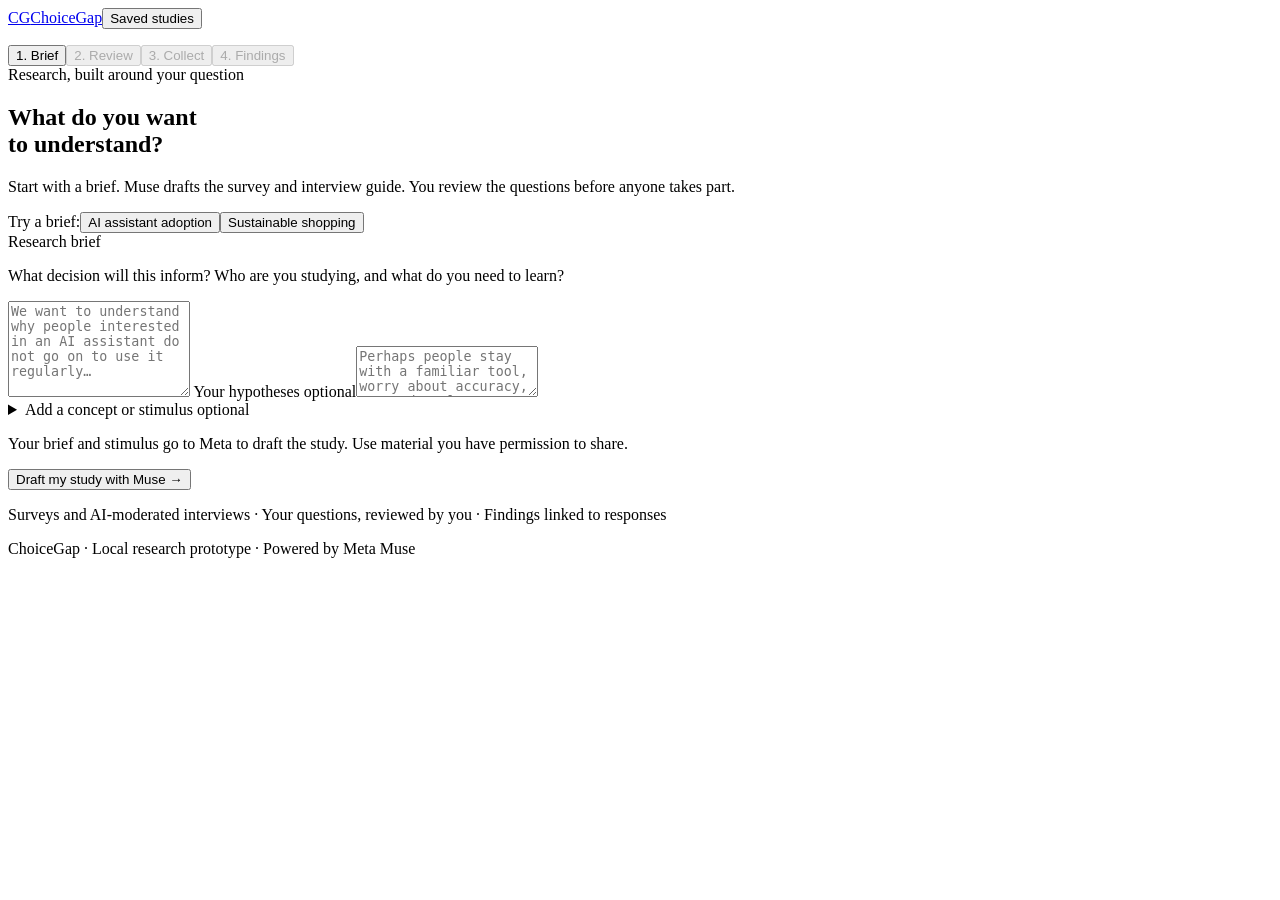
==== static/studio.html @ 6d40c066 "Build brief-led survey and adaptive interview studio" ====
<!doctype html>
<html lang="en"><head><meta charset="utf-8"><meta name="viewport" content="width=device-width,initial-scale=1">
<title>ChoiceGap · Research Studio</title><meta name="description" content="Turn your research brief into an editable survey and adaptive interview.">
<link rel="stylesheet" href="/studio.css"><script src="/studio.js" defer></script></head>
<body><header><a class="brand" href="/"><span>CG</span>ChoiceGap</a><button id="library" class="quiet">Saved studies</button></header>
<main><p id="notice" role="status" aria-live="polite"></p><div id="errors" role="alert" tabindex="-1" hidden></div>
<div id="researcher">
<nav aria-label="Study setup"><button data-view="brief" class="current">1. Brief</button><button data-view="review" disabled>2. Review</button><button data-view="collect" disabled>3. Collect</button><button data-view="findings" disabled>4. Findings</button></nav>
<section id="brief" class="view"><div class="eyebrow">Research, built around your question</div><h1>What do you want<br>to understand?</h1>
<p class="lede">Start with a brief. Muse drafts the survey and interview guide. You review the questions before anyone takes part.</p>
<div class="example-row"><span>Try a brief:</span><button id="example-ai" class="quiet">AI assistant adoption</button><button id="example-green" class="quiet">Sustainable shopping</button></div>
<form id="brief-form" class="panel"><label for="research-brief">Research brief</label><p class="hint">What decision will this inform? Who are you studying, and what do you need to learn?</p>
<textarea id="research-brief" rows="6" required maxlength="12000" placeholder="We want to understand why people interested in an AI assistant do not go on to use it regularly…"></textarea>
<label for="research-hypotheses">Your hypotheses <span class="optional">optional</span></label><textarea id="research-hypotheses" rows="3" maxlength="4000" placeholder="Perhaps people stay with a familiar tool, worry about accuracy, or need a clearer reason to switch."></textarea>
<details><summary>Add a concept or stimulus <span class="optional">optional</span></summary><label for="stimulus-text">What participants should see</label><textarea id="stimulus-text" rows="3" maxlength="8000" placeholder="Paste concept copy or describe the idea. Do not include private information."></textarea>
<label for="stimulus-file">Concept image · PNG, JPEG or WebP, up to 1 MB</label><input id="stimulus-file" type="file" accept="image/png,image/jpeg,image/webp"><div id="stimulus-preview"></div></details>
<p class="hint">Your brief and stimulus go to Meta to draft the study. Use material you have permission to share.</p>
<button class="primary" type="submit">Draft my study with Muse →</button></form>
<p class="footer-note">Surveys and AI-moderated interviews · Your questions, reviewed by you · Findings linked to responses</p></section>
<section id="review" class="view" hidden><div class="eyebrow">Review before inviting people</div><h1>Make the study yours.</h1><p class="lede">Edit, reorder or add questions. Muse can ask follow-ups within the topics you approve below.</p>
<details class="panel"><summary>Review the source brief & stimulus</summary><p id="review-source-brief"></p><div id="review-stimulus"></div></details>
<div class="panel"><label for="study-title">Participant study title</label><input id="study-title" maxlength="120"><label for="study-intro">Participant introduction</label><textarea id="study-intro" rows="3"></textarea>
<label for="study-objective">Research objective</label><textarea id="study-objective" rows="2"></textarea>
<details><summary>Hypotheses and follow-up boundaries</summary><label for="study-hypotheses">Starting hypotheses · one per line</label><textarea id="study-hypotheses" rows="3"></textarea>
<label for="study-topics">Permitted follow-up topics · one per line</label><textarea id="study-topics" rows="4"></textarea><p class="hint">These limit the moderator's scope. They are starting explanations to explore, not findings. Muse may ask up to two survey probes and three interview probes.</p></details></div>
<div class="section-head"><h2>Survey questions</h2><button id="add-survey" class="quiet">+ Add question</button></div><p class="hint">All questions can be skipped. Choice tasks are hypothetical unless you collect real behaviour through a separate method.</p><div id="survey-editor"></div>
<div class="section-head"><h2>Interview guide</h2><button id="add-interview" class="quiet">+ Add question</button></div><p class="hint">Open questions give the moderator a guide. Follow-ups respond to each participant's answers.</p><div id="interview-editor"></div>
<div class="panel"><h2>How will people take part?</h2><label for="study-method">Study format</label><select id="study-method"><option value="combined">Survey, then interview</option><option value="survey">Survey only</option><option value="interview">Interview only</option></select>
<label class="check"><input id="allow-recording" type="checkbox"> Offer voice answers for open questions</label><p class="hint">Participants can type or record up to 30 seconds. Muse Spark 1.2 transcribes recordings; participants edit the transcript before sending it. Recordings are sent to Meta and are not saved by this app. This is a turn-by-turn moderator, without a live avatar.</p>
<p class="hint">Survey answers, interview text and confirmed transcripts go to Muse Spark 1.3 for follow-ups and analysis. Responses are saved in this computer's unencrypted local database. This prototype has no researcher sign-in.</p>
<label class="check"><input id="approve-study" type="checkbox"> I reviewed the questions, stimulus, follow-up topics and use of participant data.</label>
<div class="actions"><button id="save-draft" class="quiet">Save draft</button><button id="publish-study" class="primary">Publish participant link →</button></div></div></section>
<section id="collect" class="view" hidden><div class="eyebrow">Ready to try</div><h1>Your study is ready.</h1><p id="collection-title" class="lede"></p><div class="panel"><h2>Invite a participant</h2><label for="participant-link">Participant link</label><input id="participant-link" readonly><p class="hint">This local link works on this computer. Inviting remote participants requires hosting and access controls.</p><div class="actions"><a id="open-participant" class="primary" target="_blank" rel="noopener">Try the participant experience ↗</a><button id="copy-link" class="quiet">Copy link</button></div></div>
<div class="panel"><h2>What happens next?</h2><p>Participants answer the approved questions. Muse can ask a few relevant follow-ups, then gives them a chance to correct its understanding. You can review their responses and generate findings here.</p><button id="go-results" class="primary">View responses & findings →</button></div><p class="hint">Published questions are fixed for this study. Start a new brief to create a different version.</p></section>
<section id="findings" class="view" hidden><div class="eyebrow">From responses to decisions</div><h1>What did we learn?</h1><p id="response-count" class="lede"></p><div class="actions"><button id="refresh-results" class="quiet">Refresh responses</button><button id="analyse-results" class="primary">Generate findings with Muse</button><button id="download-results" class="quiet" disabled>Download report & evidence</button></div><div id="findings-content"></div><details class="panel"><summary>Read the participant responses</summary><div id="raw-responses"></div></details></section>
<section id="saved" class="view" hidden><div class="eyebrow">Your local workspace</div><h1>Saved studies</h1><div id="saved-list"></div><button id="new-study" class="primary">Start a new brief</button><p class="hint"><a href="/index.html?mode=researcher">Open earlier delivery studies</a></p></section></div>
<section id="participant" hidden><div id="participant-welcome" class="panel"><div class="eyebrow">You're invited</div><h1 id="participant-title">Research study</h1><p id="participant-intro" class="lede"></p><p id="participant-format"></p>
<p>You will speak with an AI moderator, not a person. You can skip any question or leave whenever you wish. There are no right answers. Please avoid names, contact details or other private information.</p>
<p id="recording-notice" hidden>Voice answers are optional. With your microphone permission, a recording of up to 30 seconds goes to Meta for transcription. You can correct the transcript before submitting. This app keeps your submitted text, not the recording.</p>
<p>Your answers go to Meta's Muse models for follow-ups and research analysis. Submitted text is saved on the researcher's computer and may appear in their reports. The app does not provide an automated way to remove it after submission.</p>
<label class="check"><input id="participant-consent" type="checkbox"> I understand how my responses will be used and agree to take part.</label><div class="actions"><button id="participant-start" class="primary">Start study →</button><button id="participant-resume" class="quiet" hidden>Resume my session</button></div></div>
<div id="participant-question" class="panel" hidden><div class="section-head"><span id="question-phase" class="eyebrow"></span><span id="question-progress" class="hint"></span></div><div id="question-stimulus"></div><h2 id="question-prompt" tabindex="-1"></h2><div id="answer-control"></div>
<div id="voice-controls" hidden><div class="actions"><button id="record-answer" class="quiet">Record an answer</button><button id="read-question" class="quiet">Read question aloud</button></div><p id="voice-status" class="hint" aria-live="polite"></p><audio id="recording-playback" controls hidden></audio></div>
<div class="actions"><button id="submit-answer" class="primary">Send answer →</button><button id="skip-answer" class="quiet">Skip question</button></div><p class="hint">The moderator may take a moment to choose a follow-up.</p></div>
<div id="participant-done" class="panel" hidden><div class="eyebrow">Study complete</div><h1>Thank you.</h1><p>Your responses have been saved. Your explanations and corrections will help the researcher understand your choices.</p></div></section>
</main><footer>ChoiceGap · Local research prototype · Powered by Meta Muse</footer></body></html>
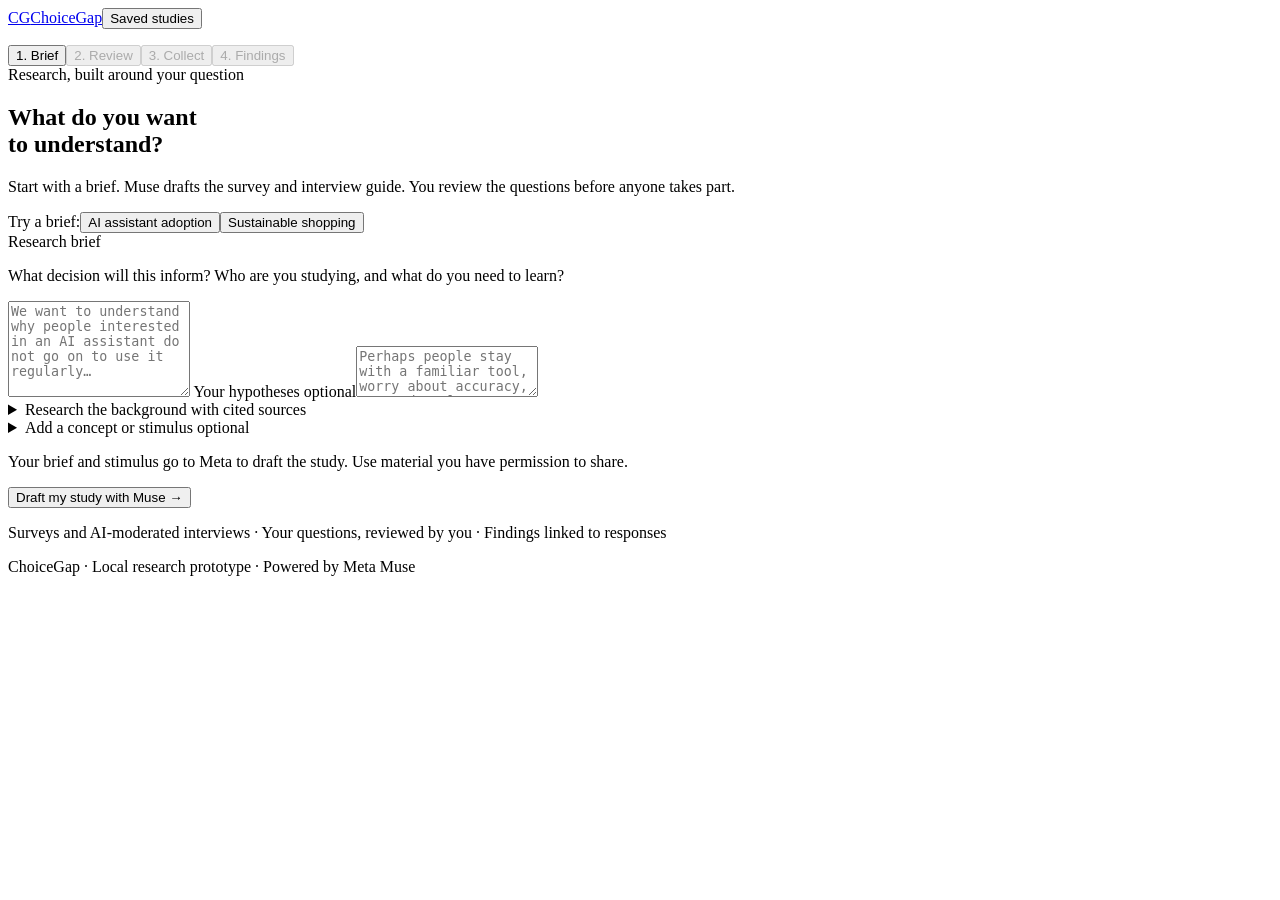
==== commit 06d144a3: "Integrate Muse research tools, streaming voice and 3D moderation" ====
--- a/static/studio.html
+++ b/static/studio.html
@@ -1,7 +1,7 @@
 <!doctype html>
 <html lang="en"><head><meta charset="utf-8"><meta name="viewport" content="width=device-width,initial-scale=1">
 <title>ChoiceGap · Research Studio</title><meta name="description" content="Turn your research brief into an editable survey and adaptive interview.">
-<link rel="stylesheet" href="/studio.css"><script src="/studio.js" defer></script></head>
+<link rel="stylesheet" href="/studio.css"><script src="/spoken-turn.js" defer></script><script src="/voice-stream.js" defer></script><script src="/studio.js" defer></script><script src="/research-tools.js" defer></script><script src="/task-capture.js" defer></script><script type="module" src="/moderator-avatar.js"></script></head>
 <body><header><a class="brand" href="/"><span>CG</span>ChoiceGap</a><button id="library" class="quiet">Saved studies</button></header>
 <main><p id="notice" role="status" aria-live="polite"></p><div id="errors" role="alert" tabindex="-1" hidden></div>
 <div id="researcher">
@@ -12,21 +12,25 @@
 <form id="brief-form" class="panel"><label for="research-brief">Research brief</label><p class="hint">What decision will this inform? Who are you studying, and what do you need to learn?</p>
 <textarea id="research-brief" rows="6" required maxlength="12000" placeholder="We want to understand why people interested in an AI assistant do not go on to use it regularly…"></textarea>
 <label for="research-hypotheses">Your hypotheses <span class="optional">optional</span></label><textarea id="research-hypotheses" rows="3" maxlength="4000" placeholder="Perhaps people stay with a familiar tool, worry about accuracy, or need a clearer reason to switch."></textarea>
+<details><summary>Research the background with cited sources</summary><p class="hint">Muse searches for background relevant to this brief. Review the sources before using it. Desk research is kept separate from participant findings.</p><button id="search-background" class="quiet" type="button">Find background with Muse</button><div id="background-result"></div><label id="background-review-label" class="check" hidden><input id="background-reviewed" type="checkbox"> I reviewed these sources and want them to inform the draft.</label></details>
 <details><summary>Add a concept or stimulus <span class="optional">optional</span></summary><label for="stimulus-text">What participants should see</label><textarea id="stimulus-text" rows="3" maxlength="8000" placeholder="Paste concept copy or describe the idea. Do not include private information."></textarea>
-<label for="stimulus-file">Concept image · PNG, JPEG or WebP, up to 1 MB</label><input id="stimulus-file" type="file" accept="image/png,image/jpeg,image/webp"><div id="stimulus-preview"></div></details>
+<label for="stimulus-file">Concept image · PNG, JPEG or WebP, up to 1 MB</label><input id="stimulus-file" type="file" accept="image/png,image/jpeg,image/webp"><div id="stimulus-preview"></div><label for="concept-instructions">Create or revise a concept with Muse Image</label><textarea id="concept-instructions" rows="2" maxlength="3000" placeholder="Describe a fictional product concept, or specify how to revise the attached image."></textarea><div class="actions"><button id="generate-concept" class="quiet" type="button">Generate a concept</button><button id="edit-concept" class="quiet" type="button">Edit the attached image</button></div><div id="concept-result"></div><p class="hint">Images are drafts. Review all wording and unintended differences before selecting a stimulus. A generated edit is not automatically a controlled experiment.</p></details>
 <p class="hint">Your brief and stimulus go to Meta to draft the study. Use material you have permission to share.</p>
 <button class="primary" type="submit">Draft my study with Muse →</button></form>
 <p class="footer-note">Surveys and AI-moderated interviews · Your questions, reviewed by you · Findings linked to responses</p></section>
 <section id="review" class="view" hidden><div class="eyebrow">Review before inviting people</div><h1>Make the study yours.</h1><p class="lede">Edit, reorder or add questions. Muse can ask follow-ups within the topics you approve below.</p>
-<details class="panel"><summary>Review the source brief & stimulus</summary><p id="review-source-brief"></p><div id="review-stimulus"></div></details>
+<details class="panel"><summary>Review the source brief & stimulus</summary><div id="review-source-brief"></div><div id="review-stimulus"></div></details>
 <div class="panel"><label for="study-title">Participant study title</label><input id="study-title" maxlength="120"><label for="study-intro">Participant introduction</label><textarea id="study-intro" rows="3"></textarea>
 <label for="study-objective">Research objective</label><textarea id="study-objective" rows="2"></textarea>
 <details><summary>Hypotheses and follow-up boundaries</summary><label for="study-hypotheses">Starting hypotheses · one per line</label><textarea id="study-hypotheses" rows="3"></textarea>
 <label for="study-topics">Permitted follow-up topics · one per line</label><textarea id="study-topics" rows="4"></textarea><p class="hint">These limit the moderator's scope. They are starting explanations to explore, not findings. Muse may ask up to two survey probes and three interview probes.</p></details></div>
 <div class="section-head"><h2>Survey questions</h2><button id="add-survey" class="quiet">+ Add question</button></div><p class="hint">All questions can be skipped. Choice tasks are hypothetical unless you collect real behaviour through a separate method.</p><div id="survey-editor"></div>
 <div class="section-head"><h2>Interview guide</h2><button id="add-interview" class="quiet">+ Add question</button></div><p class="hint">Open questions give the moderator a guide. Follow-ups respond to each participant's answers.</p><div id="interview-editor"></div>
+<details class="panel"><summary>Test which conditions change a choice</summary><p>Review a hypothetical baseline choice and a few possible changes. Muse selects one approved change after hearing the participant. The code keeps every other detail fixed. These short tasks explore choices; they do not prove a real-world causal effect.</p><button id="draft-comparisons" class="quiet" type="button">Draft comparison tasks with Muse</button><label class="check"><input id="use-comparisons" type="checkbox"> Include the reviewed comparison tasks</label><div id="comparison-editor"></div></details>
+<details class="panel"><summary>Ground the interview in a task recording</summary><p class="hint">Optionally invite a screen recording before the interview. Muse proposes visible events, and the participant can confirm or correct them. Raw video is not saved by this app.</p><label class="check"><input id="use-task" type="checkbox"> Offer an optional screen-recording task</label><label for="task-instructions">Task instructions</label><textarea id="task-instructions" rows="3" maxlength="1200" placeholder="For example: show how you would choose an AI assistant for a non-sensitive everyday task. Use fictional information; do not show private accounts."></textarea></details>
 <div class="panel"><h2>How will people take part?</h2><label for="study-method">Study format</label><select id="study-method"><option value="combined">Survey, then interview</option><option value="survey">Survey only</option><option value="interview">Interview only</option></select>
-<label class="check"><input id="allow-recording" type="checkbox"> Offer voice answers for open questions</label><p class="hint">Participants can type or record up to 30 seconds. Muse Spark 1.2 transcribes recordings; participants edit the transcript before sending it. Recordings are sent to Meta and are not saved by this app. This is a turn-by-turn moderator, without a live avatar.</p>
+<label class="check"><input id="allow-recording" type="checkbox"> Offer a spoken AI moderator and voice answers</label><p class="hint">Muse Voice can transcribe while participants speak and detect the end of an answer. If streaming is unavailable, recorded answers remain available. Participants review text before submitting. Audio goes to Meta and is not saved by this app.</p>
+<label for="moderator-presentation">Moderator appearance</label><select id="moderator-presentation"><option value="none">Voice and text</option><option value="3d">Included 3D AI character</option></select><p id="avatar-availability" class="hint">The 3D character runs locally, without another account. All moderators are identified as AI.</p><label for="voice-keywords">Names the moderator should recognise · optional, one per line</label><textarea id="voice-keywords" rows="2" placeholder="Gemini&#10;Your product name"></textarea>
 <p class="hint">Survey answers, interview text and confirmed transcripts go to Muse Spark 1.3 for follow-ups and analysis. Responses are saved in this computer's unencrypted local database. This prototype has no researcher sign-in.</p>
 <label class="check"><input id="approve-study" type="checkbox"> I reviewed the questions, stimulus, follow-up topics and use of participant data.</label>
 <div class="actions"><button id="save-draft" class="quiet">Save draft</button><button id="publish-study" class="primary">Publish participant link →</button></div></div></section>
@@ -36,11 +40,14 @@
 <section id="saved" class="view" hidden><div class="eyebrow">Your local workspace</div><h1>Saved studies</h1><div id="saved-list"></div><button id="new-study" class="primary">Start a new brief</button><p class="hint"><a href="/index.html?mode=researcher">Open earlier delivery studies</a></p></section></div>
 <section id="participant" hidden><div id="participant-welcome" class="panel"><div class="eyebrow">You're invited</div><h1 id="participant-title">Research study</h1><p id="participant-intro" class="lede"></p><p id="participant-format"></p>
 <p>You will speak with an AI moderator, not a person. You can skip any question or leave whenever you wish. There are no right answers. Please avoid names, contact details or other private information.</p>
-<p id="recording-notice" hidden>Voice answers are optional. With your microphone permission, a recording of up to 30 seconds goes to Meta for transcription. You can correct the transcript before submitting. This app keeps your submitted text, not the recording.</p>
+<p id="recording-notice" hidden></p>
+<p id="task-notice" hidden>A screen-recording task is optional. Share only the window you intend to show, using fictional information. A recording of up to 60 seconds goes to Meta for visible-event descriptions. You review and correct those descriptions before submitting. This app saves the reviewed descriptions, not the raw video.</p><p id="avatar-notice" hidden></p>
 <p>Your answers go to Meta's Muse models for follow-ups and research analysis. Submitted text is saved on the researcher's computer and may appear in their reports. The app does not provide an automated way to remove it after submission.</p>
 <label class="check"><input id="participant-consent" type="checkbox"> I understand how my responses will be used and agree to take part.</label><div class="actions"><button id="participant-start" class="primary">Start study →</button><button id="participant-resume" class="quiet" hidden>Resume my session</button></div></div>
-<div id="participant-question" class="panel" hidden><div class="section-head"><span id="question-phase" class="eyebrow"></span><span id="question-progress" class="hint"></span></div><div id="question-stimulus"></div><h2 id="question-prompt" tabindex="-1"></h2><div id="answer-control"></div>
-<div id="voice-controls" hidden><div class="actions"><button id="record-answer" class="quiet">Record an answer</button><button id="read-question" class="quiet">Read question aloud</button></div><p id="voice-status" class="hint" aria-live="polite"></p><audio id="recording-playback" controls hidden></audio></div>
+<div id="participant-question" class="panel" hidden><div class="section-head"><span id="question-phase" class="eyebrow"></span><span id="question-progress" class="hint"></span></div><div id="question-stimulus"></div><h2 id="question-prompt" tabindex="-1"></h2>
+<div id="spoken-moderator" class="spoken-moderator" hidden data-state="ready"><div class="moderator-identity"><div class="moderator-orb" aria-hidden="true"><i></i><i></i><i></i></div><div><strong>Muse · AI research moderator</strong><p id="moderator-status" role="status" aria-live="polite">Ready when you are.</p></div></div><p id="spoken-explanation" class="hint">Use voice mode to hear each question and answer aloud. Listening starts after the question. A quiet pause ends the recording and sends it to Muse for transcription. You review the text before sending your answer. The voice comes from this device.</p><div class="actions"><button id="start-spoken" class="primary">Start spoken interview</button><button id="pause-spoken" class="quiet" hidden>Pause voice mode</button></div></div>
+<div id="avatar-area" hidden><div id="avatar-canvas" role="img" aria-label="Animated AI moderator character"></div><p id="avatar-caption" class="hint">AI character · animated speaking movements</p><button id="hide-avatar" class="quiet" type="button">Hide character</button></div>
+<div id="answer-control"></div><div id="voice-controls" hidden><div class="actions"><button id="record-answer" class="quiet">Record an answer</button><button id="read-question" class="quiet">Read question aloud</button></div><p id="voice-status" class="hint" aria-live="polite"></p><audio id="recording-playback" controls hidden></audio></div>
 <div class="actions"><button id="submit-answer" class="primary">Send answer →</button><button id="skip-answer" class="quiet">Skip question</button></div><p class="hint">The moderator may take a moment to choose a follow-up.</p></div>
 <div id="participant-done" class="panel" hidden><div class="eyebrow">Study complete</div><h1>Thank you.</h1><p>Your responses have been saved. Your explanations and corrections will help the researcher understand your choices.</p></div></section>
 </main><footer>ChoiceGap · Local research prototype · Powered by Meta Muse</footer></body></html>
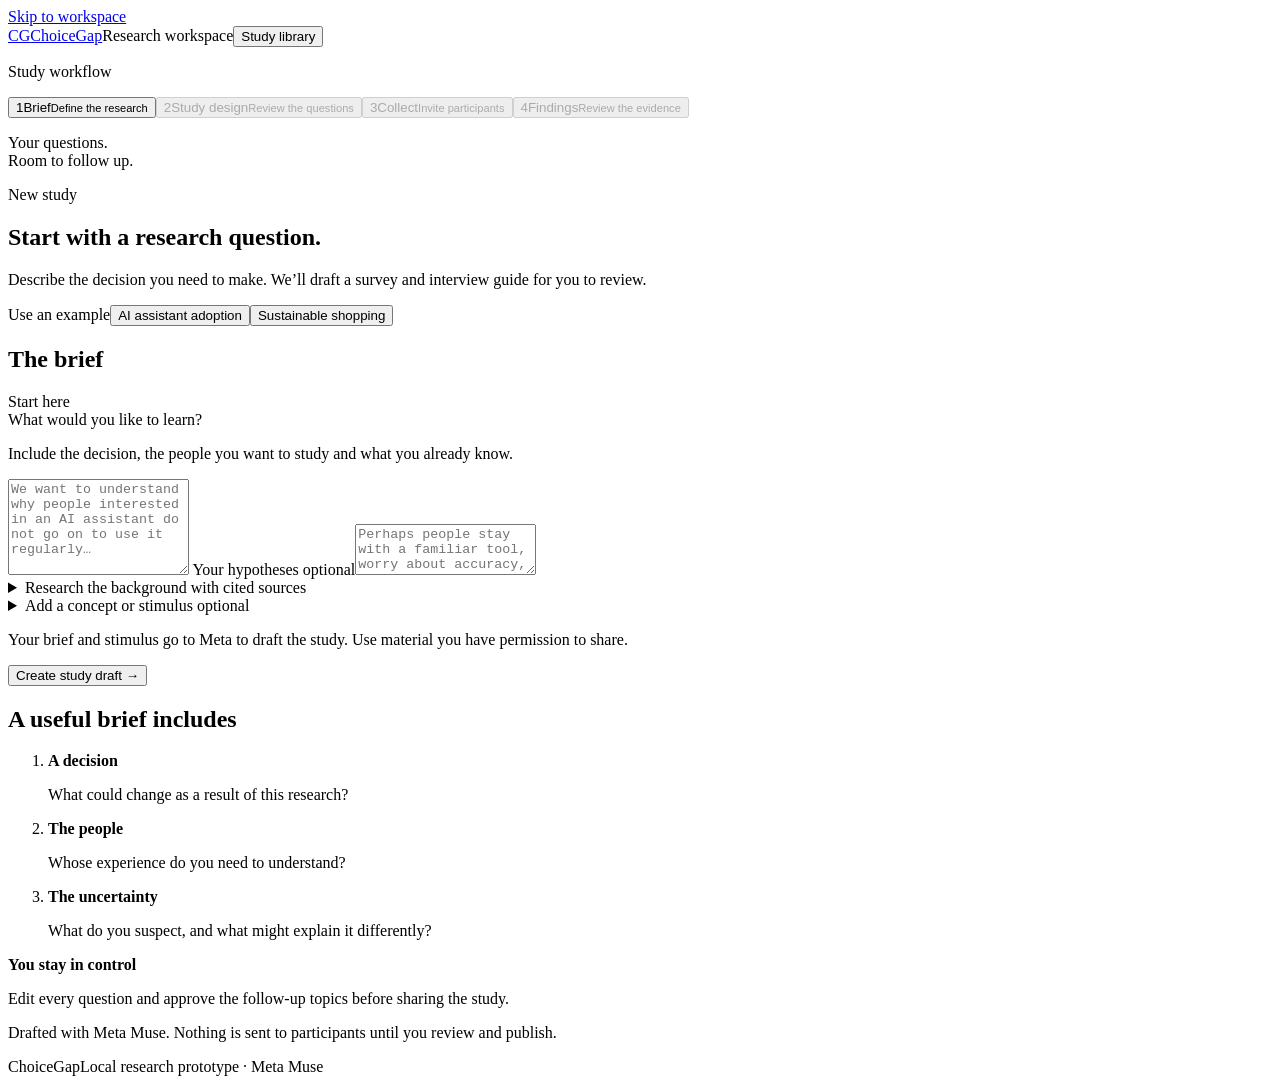
==== commit 7f8fde6e: "Refine Studio workspace and participant interface" ====
--- a/static/studio.html
+++ b/static/studio.html
@@ -1,24 +1,24 @@
 <!doctype html>
 <html lang="en"><head><meta charset="utf-8"><meta name="viewport" content="width=device-width,initial-scale=1">
 <title>ChoiceGap · Research Studio</title><meta name="description" content="Turn your research brief into an editable survey and adaptive interview.">
-<link rel="stylesheet" href="/studio.css"><script src="/spoken-turn.js" defer></script><script src="/voice-stream.js" defer></script><script src="/studio.js" defer></script><script src="/research-tools.js" defer></script><script src="/task-capture.js" defer></script><script type="module" src="/moderator-avatar.js"></script></head>
-<body><header><a class="brand" href="/"><span>CG</span>ChoiceGap</a><button id="library" class="quiet">Saved studies</button></header>
+<link rel="stylesheet" href="/studio.css"><link rel="stylesheet" href="/studio-theme.css"><script src="/spoken-turn.js" defer></script><script src="/voice-stream.js" defer></script><script src="/studio.js" defer></script><script src="/research-tools.js" defer></script><script src="/task-capture.js" defer></script><script type="module" src="/moderator-avatar.js"></script></head>
+<body><a id="skip-link" class="skip-link" href="#researcher">Skip to workspace</a><header><a class="brand" href="/"><span>CG</span>ChoiceGap</a><span class="header-context">Research workspace</span><button id="library" class="quiet">Study library</button></header>
 <main><p id="notice" role="status" aria-live="polite"></p><div id="errors" role="alert" tabindex="-1" hidden></div>
 <div id="researcher">
-<nav aria-label="Study setup"><button data-view="brief" class="current">1. Brief</button><button data-view="review" disabled>2. Review</button><button data-view="collect" disabled>3. Collect</button><button data-view="findings" disabled>4. Findings</button></nav>
-<section id="brief" class="view"><div class="eyebrow">Research, built around your question</div><h1>What do you want<br>to understand?</h1>
-<p class="lede">Start with a brief. Muse drafts the survey and interview guide. You review the questions before anyone takes part.</p>
-<div class="example-row"><span>Try a brief:</span><button id="example-ai" class="quiet">AI assistant adoption</button><button id="example-green" class="quiet">Sustainable shopping</button></div>
-<form id="brief-form" class="panel"><label for="research-brief">Research brief</label><p class="hint">What decision will this inform? Who are you studying, and what do you need to learn?</p>
+<nav aria-label="Study setup"><p class="nav-label">Study workflow</p><button data-view="brief" class="current" aria-current="step"><span class="step-index">1</span><span>Brief<small>Define the research</small></span></button><button data-view="review" disabled><span class="step-index">2</span><span>Study design<small>Review the questions</small></span></button><button data-view="collect" disabled><span class="step-index">3</span><span>Collect<small>Invite participants</small></span></button><button data-view="findings" disabled><span class="step-index">4</span><span>Findings<small>Review the evidence</small></span></button><p class="nav-note">Your questions.<br>Room to follow up.</p></nav>
+<section id="brief" class="view"><div class="eyebrow">New study</div><h1>Start with a research question.</h1>
+<p class="lede">Describe the decision you need to make. We’ll draft a survey and interview guide for you to review.</p>
+<div class="example-row"><span>Use an example</span><button id="example-ai" class="quiet">AI assistant adoption</button><button id="example-green" class="quiet">Sustainable shopping</button></div>
+<div class="brief-layout"><form id="brief-form" class="panel"><div class="form-heading"><h2>The brief</h2><span class="hint">Start here</span></div><label for="research-brief">What would you like to learn?</label><p class="hint">Include the decision, the people you want to study and what you already know.</p>
 <textarea id="research-brief" rows="6" required maxlength="12000" placeholder="We want to understand why people interested in an AI assistant do not go on to use it regularly…"></textarea>
 <label for="research-hypotheses">Your hypotheses <span class="optional">optional</span></label><textarea id="research-hypotheses" rows="3" maxlength="4000" placeholder="Perhaps people stay with a familiar tool, worry about accuracy, or need a clearer reason to switch."></textarea>
 <details><summary>Research the background with cited sources</summary><p class="hint">Muse searches for background relevant to this brief. Review the sources before using it. Desk research is kept separate from participant findings.</p><button id="search-background" class="quiet" type="button">Find background with Muse</button><div id="background-result"></div><label id="background-review-label" class="check" hidden><input id="background-reviewed" type="checkbox"> I reviewed these sources and want them to inform the draft.</label></details>
 <details><summary>Add a concept or stimulus <span class="optional">optional</span></summary><label for="stimulus-text">What participants should see</label><textarea id="stimulus-text" rows="3" maxlength="8000" placeholder="Paste concept copy or describe the idea. Do not include private information."></textarea>
 <label for="stimulus-file">Concept image · PNG, JPEG or WebP, up to 1 MB</label><input id="stimulus-file" type="file" accept="image/png,image/jpeg,image/webp"><div id="stimulus-preview"></div><label for="concept-instructions">Create or revise a concept with Muse Image</label><textarea id="concept-instructions" rows="2" maxlength="3000" placeholder="Describe a fictional product concept, or specify how to revise the attached image."></textarea><div class="actions"><button id="generate-concept" class="quiet" type="button">Generate a concept</button><button id="edit-concept" class="quiet" type="button">Edit the attached image</button></div><div id="concept-result"></div><p class="hint">Images are drafts. Review all wording and unintended differences before selecting a stimulus. A generated edit is not automatically a controlled experiment.</p></details>
 <p class="hint">Your brief and stimulus go to Meta to draft the study. Use material you have permission to share.</p>
-<button class="primary" type="submit">Draft my study with Muse →</button></form>
-<p class="footer-note">Surveys and AI-moderated interviews · Your questions, reviewed by you · Findings linked to responses</p></section>
-<section id="review" class="view" hidden><div class="eyebrow">Review before inviting people</div><h1>Make the study yours.</h1><p class="lede">Edit, reorder or add questions. Muse can ask follow-ups within the topics you approve below.</p>
+<button class="primary" type="submit">Create study draft <span aria-hidden="true">→</span></button></form><aside class="brief-aside"><h2>A useful brief includes</h2><ol><li><strong>A decision</strong><p>What could change as a result of this research?</p></li><li><strong>The people</strong><p>Whose experience do you need to understand?</p></li><li><strong>The uncertainty</strong><p>What do you suspect, and what might explain it differently?</p></li></ol><div class="aside-note"><strong>You stay in control</strong><p>Edit every question and approve the follow-up topics before sharing the study.</p></div></aside></div>
+<p class="footer-note">Drafted with Meta Muse. Nothing is sent to participants until you review and publish.</p></section>
+<section id="review" class="view" hidden><div class="eyebrow">Study design</div><h1>Review your study.</h1><p class="lede">Check the questions, choose the format and set the boundaries for follow-ups.</p>
 <details class="panel"><summary>Review the source brief & stimulus</summary><div id="review-source-brief"></div><div id="review-stimulus"></div></details>
 <div class="panel"><label for="study-title">Participant study title</label><input id="study-title" maxlength="120"><label for="study-intro">Participant introduction</label><textarea id="study-intro" rows="3"></textarea>
 <label for="study-objective">Research objective</label><textarea id="study-objective" rows="2"></textarea>
@@ -36,12 +36,12 @@
 <div class="actions"><button id="save-draft" class="quiet">Save draft</button><button id="publish-study" class="primary">Publish participant link →</button></div></div></section>
 <section id="collect" class="view" hidden><div class="eyebrow">Ready to try</div><h1>Your study is ready.</h1><p id="collection-title" class="lede"></p><div class="panel"><h2>Invite a participant</h2><label for="participant-link">Participant link</label><input id="participant-link" readonly><p class="hint">This local link works on this computer. Inviting remote participants requires hosting and access controls.</p><div class="actions"><a id="open-participant" class="primary" target="_blank" rel="noopener">Try the participant experience ↗</a><button id="copy-link" class="quiet">Copy link</button></div></div>
 <div class="panel"><h2>What happens next?</h2><p>Participants answer the approved questions. Muse can ask a few relevant follow-ups, then gives them a chance to correct its understanding. You can review their responses and generate findings here.</p><button id="go-results" class="primary">View responses & findings →</button></div><p class="hint">Published questions are fixed for this study. Start a new brief to create a different version.</p></section>
-<section id="findings" class="view" hidden><div class="eyebrow">From responses to decisions</div><h1>What did we learn?</h1><p id="response-count" class="lede"></p><div class="actions"><button id="refresh-results" class="quiet">Refresh responses</button><button id="analyse-results" class="primary">Generate findings with Muse</button><button id="download-results" class="quiet" disabled>Download report & evidence</button></div><div id="findings-content"></div><details class="panel"><summary>Read the participant responses</summary><div id="raw-responses"></div></details></section>
-<section id="saved" class="view" hidden><div class="eyebrow">Your local workspace</div><h1>Saved studies</h1><div id="saved-list"></div><button id="new-study" class="primary">Start a new brief</button><p class="hint"><a href="/index.html?mode=researcher">Open earlier delivery studies</a></p></section></div>
+<section id="findings" class="view" hidden><div class="eyebrow">Findings</div><h1>What the study tells us.</h1><p id="response-count" class="lede"></p><div class="actions results-toolbar"><button id="refresh-results" class="quiet">Refresh</button><button id="analyse-results" class="primary">Analyze responses</button><button id="download-results" class="quiet" disabled>Export report & evidence</button></div><div id="findings-content"></div><details class="panel"><summary>Participant responses</summary><div id="raw-responses"></div></details></section>
+<section id="saved" class="view" hidden><div class="eyebrow">Workspace</div><h1>Study library</h1><p class="lede">Pick up a draft or review a published study.</p><div id="saved-list"></div><button id="new-study" class="primary">New study</button><p class="hint"><a href="/index.html?mode=researcher">Earlier delivery studies</a></p></section></div>
 <section id="participant" hidden><div id="participant-welcome" class="panel"><div class="eyebrow">You're invited</div><h1 id="participant-title">Research study</h1><p id="participant-intro" class="lede"></p><p id="participant-format"></p>
-<p>You will speak with an AI moderator, not a person. You can skip any question or leave whenever you wish. There are no right answers. Please avoid names, contact details or other private information.</p>
-<p id="recording-notice" hidden></p>
-<p id="task-notice" hidden>A screen-recording task is optional. Share only the window you intend to show, using fictional information. A recording of up to 60 seconds goes to Meta for visible-event descriptions. You review and correct those descriptions before submitting. This app saves the reviewed descriptions, not the raw video.</p><p id="avatar-notice" hidden></p>
+<p id="moderator-notice">The study may include AI follow-up questions. You can skip any question or leave whenever you wish. There are no right answers. Please avoid names, contact details or other private information.</p>
+<details id="participant-options" class="participant-details"><summary>Optional voice and recording</summary><p id="recording-notice" hidden></p>
+<p id="task-notice" hidden>A screen-recording task is optional. Share only the window you intend to show, using fictional information. A recording of up to 60 seconds goes to Meta for visible-event descriptions. You review and correct those descriptions before submitting. This app saves the reviewed descriptions, not the raw video.</p><p id="avatar-notice" hidden></p></details>
 <p>Your answers go to Meta's Muse models for follow-ups and research analysis. Submitted text is saved on the researcher's computer and may appear in their reports. The app does not provide an automated way to remove it after submission.</p>
 <label class="check"><input id="participant-consent" type="checkbox"> I understand how my responses will be used and agree to take part.</label><div class="actions"><button id="participant-start" class="primary">Start study →</button><button id="participant-resume" class="quiet" hidden>Resume my session</button></div></div>
 <div id="participant-question" class="panel" hidden><div class="section-head"><span id="question-phase" class="eyebrow"></span><span id="question-progress" class="hint"></span></div><div id="question-stimulus"></div><h2 id="question-prompt" tabindex="-1"></h2>
@@ -49,5 +49,5 @@
 <div id="avatar-area" hidden><div id="avatar-canvas" role="img" aria-label="Animated AI moderator character"></div><p id="avatar-caption" class="hint">AI character · animated speaking movements</p><button id="hide-avatar" class="quiet" type="button">Hide character</button></div>
 <div id="answer-control"></div><div id="voice-controls" hidden><div class="actions"><button id="record-answer" class="quiet">Record an answer</button><button id="read-question" class="quiet">Read question aloud</button></div><p id="voice-status" class="hint" aria-live="polite"></p><audio id="recording-playback" controls hidden></audio></div>
 <div class="actions"><button id="submit-answer" class="primary">Send answer →</button><button id="skip-answer" class="quiet">Skip question</button></div><p class="hint">The moderator may take a moment to choose a follow-up.</p></div>
-<div id="participant-done" class="panel" hidden><div class="eyebrow">Study complete</div><h1>Thank you.</h1><p>Your responses have been saved. Your explanations and corrections will help the researcher understand your choices.</p></div></section>
-</main><footer>ChoiceGap · Local research prototype · Powered by Meta Muse</footer></body></html>
+<div id="participant-done" class="panel" hidden><div class="completion-mark" aria-hidden="true">✓</div><div class="eyebrow">Study complete</div><h1>Thank you for your time.</h1><p>Your responses and corrections have been saved. You can close this window.</p></div></section>
+</main><footer><span>ChoiceGap</span><span>Local research prototype · Meta Muse</span></footer></body></html>
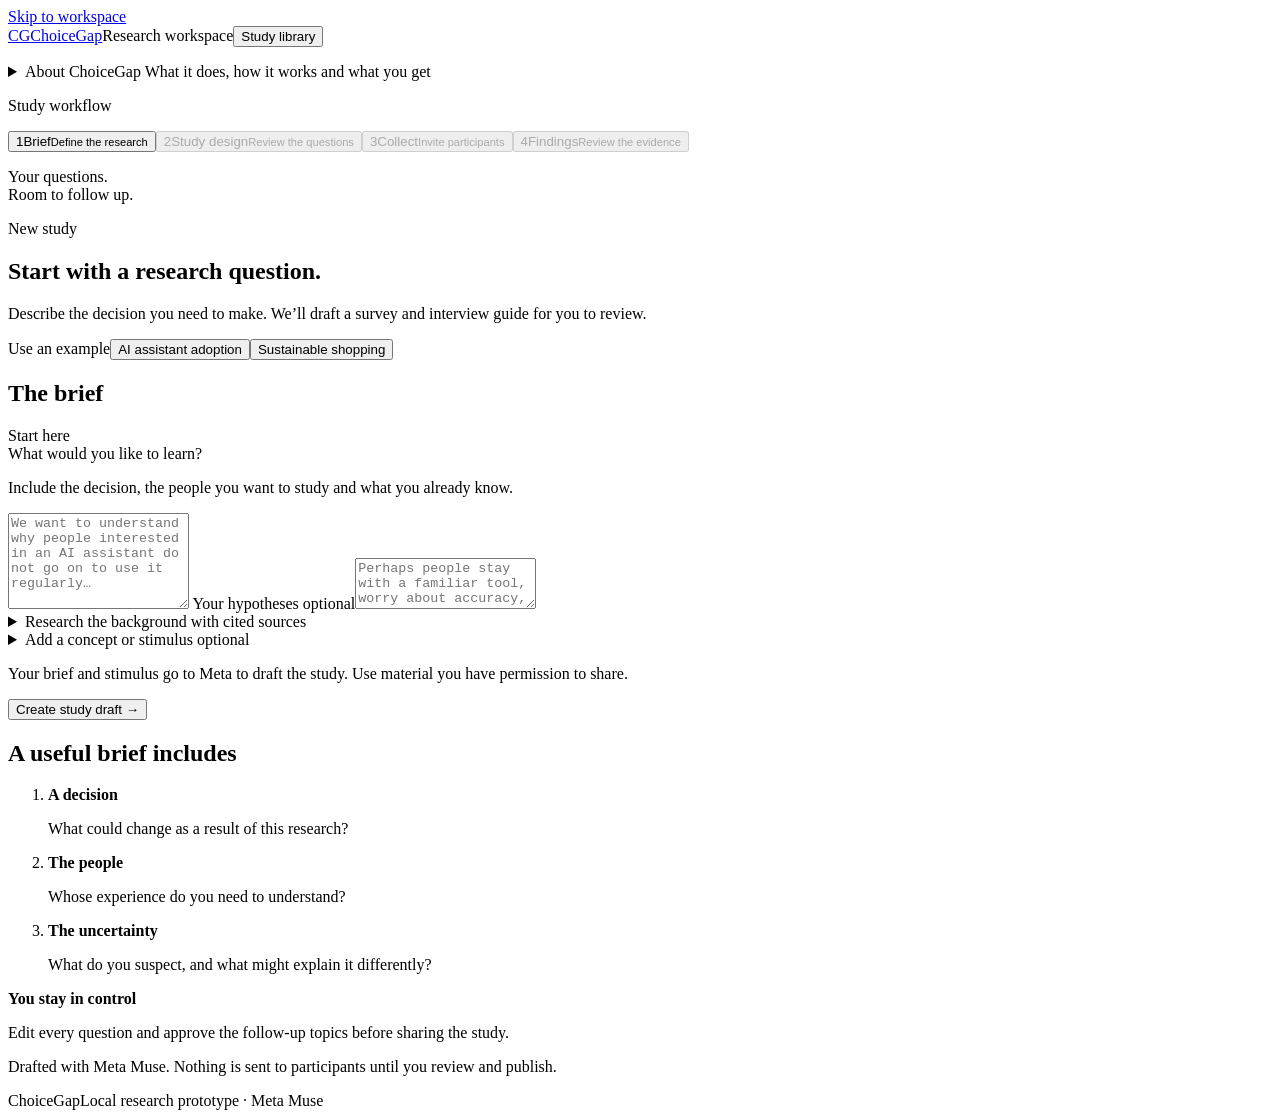
==== commit 68127b90: "Add researcher About guide with workflow, benefits and example" ====
--- a/static/studio.html
+++ b/static/studio.html
@@ -5,6 +5,27 @@
 <body><a id="skip-link" class="skip-link" href="#researcher">Skip to workspace</a><header><a class="brand" href="/"><span>CG</span>ChoiceGap</a><span class="header-context">Research workspace</span><button id="library" class="quiet">Study library</button></header>
 <main><p id="notice" role="status" aria-live="polite"></p><div id="errors" role="alert" tabindex="-1" hidden></div>
 <div id="researcher">
+<details id="about-choicegap" class="about-panel">
+<summary><span>About ChoiceGap</span> <span class="about-summary">What it does, how it works and what you get</span></summary>
+<div class="about-content">
+<div class="eyebrow">A guide to the workspace</div>
+<h2>Surveys and interviews that follow the answers.</h2>
+<p>ChoiceGap helps UX and market researchers turn a research brief into a study, explore participants’ answers and review the evidence. You can run a survey, an AI-moderated interview, or a survey followed by an interview. You review the questions and approve the topics before anyone takes part.</p>
+<p>It is designed to explore the <strong>say–do gap</strong>: situations where what people say matters may differ from a specific choice or experience. That difference is a reason to ask more, rather than assume someone is inconsistent. Price, timing, trust, habit or other practical circumstances may explain the choice. Agreement between answers is useful too.</p>
+<h3>How a study works</h3>
+<ol class="about-steps">
+<li><strong>Ask: start with your brief.</strong><p>Describe the decision, the people you want to understand and any hypotheses. Add a concept or image if useful. Muse drafts survey questions and an interview guide. Edit the wording, answer types, order and follow-up topics, then publish the approved study.</p></li>
+<li><strong>Compare: give the answers context.</strong><p>Ask about priorities and a recent experience, then use an optional hypothetical choice or reviewed task recording. If you include comparison tasks, you approve the possible changes in advance. Muse can select one change to explore while the other displayed details stay fixed.</p></li>
+<li><strong>Explore: follow up on what matters.</strong><p>Muse can ask a limited number of follow-up questions within your approved topics. These might clarify an answer, explore a constraint or investigate another explanation. Interviews support typing and optional voice with an AI character. Participants review transcripts and can correct the moderator’s understanding.</p></li>
+<li><strong>Synthesize: review findings against the evidence.</strong><p>Generate an analysis of completed sessions. Review the exact answers supporting each finding, participant corrections, possible explanations, product or research recommendations and limitations. Export the report and evidence together.</p></li>
+</ol>
+<div class="about-columns">
+<section><h3>What you gain as a researcher</h3><ul><li>A first study draft you can edit, rather than a blank questionnaire.</li><li>Relevant follow-ups during collection, while the participant is still there to explain.</li><li>A way to explore competing explanations through approved comparisons.</li><li>Findings you can trace back to answers and corrections.</li></ul><p>This brings preparation, collection and synthesis into one workflow. You retain responsibility for study quality and interpretation.</p></section>
+<section><h3>An example: sustainable delivery</h3><p>A shopper rates environmental impact highly but describes choosing standard delivery because they were at work. The moderator explores the timing constraint. An approved comparison offers a more precise arrival window for the lower-impact option, keeping the other details fixed.</p><p>The researcher can see whether that hypothetical choice changes, read the shopper’s explanation and decide what to test next. This does not prove what would happen with a real purchase.</p></section>
+</div>
+<h3>Where Meta Muse fits</h3><p>Muse Spark drafts the study, moderates follow-ups, selects approved comparisons and synthesizes answers. Muse Voice transcribes spoken responses. Optional tools can add cited background research, concept drafts with Muse Image and participant-reviewed descriptions of task recordings. Those inputs remain distinct from participant findings.</p>
+<div class="about-boundary"><h3>What to keep in mind</h3><p>ChoiceGap is a local research prototype. Reported experiences are self-reports; hypothetical choices are not real purchases; recording descriptions are not verified click records. Behavioural explanations are tentative, and the analysis may find insufficient evidence for a conclusion. Researcher time savings and research quality have not been validated with human users.</p><p>Briefs, stimuli, submitted answers and optional recordings go to Meta for processing. Submitted text is stored in this computer’s unencrypted database. This build has no researcher sign-in or remote participant hosting. Use fictional information when trying it.</p></div>
+</div></details>
 <nav aria-label="Study setup"><p class="nav-label">Study workflow</p><button data-view="brief" class="current" aria-current="step"><span class="step-index">1</span><span>Brief<small>Define the research</small></span></button><button data-view="review" disabled><span class="step-index">2</span><span>Study design<small>Review the questions</small></span></button><button data-view="collect" disabled><span class="step-index">3</span><span>Collect<small>Invite participants</small></span></button><button data-view="findings" disabled><span class="step-index">4</span><span>Findings<small>Review the evidence</small></span></button><p class="nav-note">Your questions.<br>Room to follow up.</p></nav>
 <section id="brief" class="view"><div class="eyebrow">New study</div><h1>Start with a research question.</h1>
 <p class="lede">Describe the decision you need to make. We’ll draft a survey and interview guide for you to review.</p>
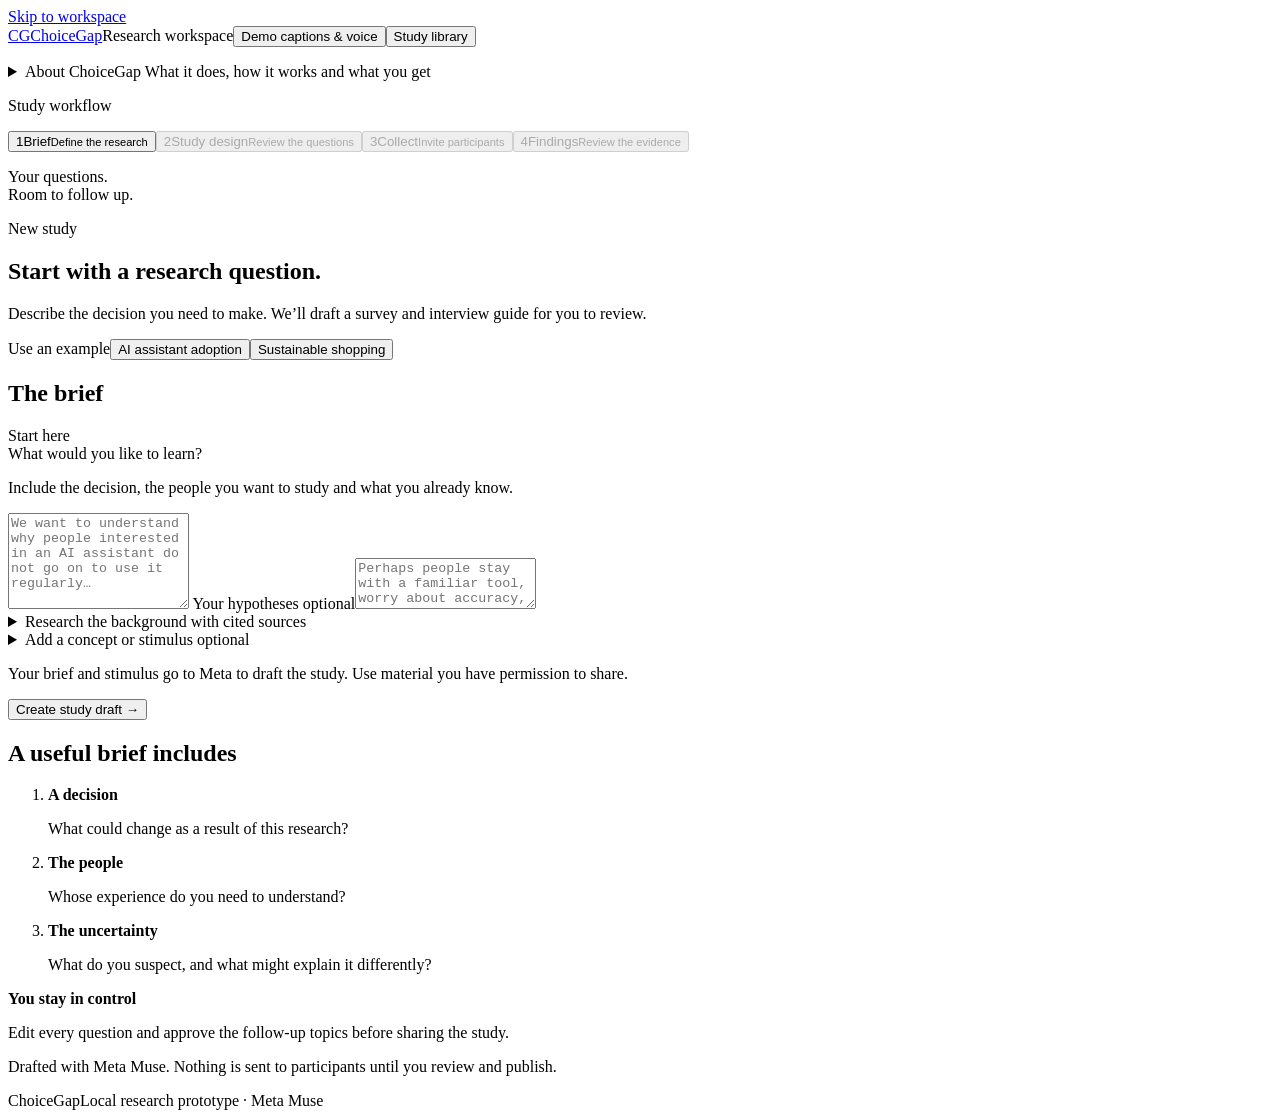
==== commit 0696a23e: "Add no-mic Demo captions, auto-voiceover, and sample spoken WAV clip" ====
--- a/static/studio.html
+++ b/static/studio.html
@@ -1,8 +1,8 @@
 <!doctype html>
 <html lang="en"><head><meta charset="utf-8"><meta name="viewport" content="width=device-width,initial-scale=1">
 <title>ChoiceGap · Research Studio</title><meta name="description" content="Turn your research brief into an editable survey and adaptive interview.">
-<link rel="stylesheet" href="/studio.css"><link rel="stylesheet" href="/studio-theme.css"><script src="/spoken-turn.js" defer></script><script src="/voice-stream.js" defer></script><script src="/studio.js" defer></script><script src="/research-tools.js" defer></script><script src="/task-capture.js" defer></script><script type="module" src="/moderator-avatar.js"></script></head>
-<body><a id="skip-link" class="skip-link" href="#researcher">Skip to workspace</a><header><a class="brand" href="/"><span>CG</span>ChoiceGap</a><span class="header-context">Research workspace</span><button id="library" class="quiet">Study library</button></header>
+<link rel="stylesheet" href="/studio.css"><link rel="stylesheet" href="/studio-theme.css"><script src="/spoken-turn.js" defer></script><script src="/voice-stream.js" defer></script><script src="/studio.js" defer></script><script src="/research-tools.js" defer></script><script src="/task-capture.js" defer></script><script src="/demo-narrator.js" defer></script><script type="module" src="/moderator-avatar.js"></script></head>
+<body><a id="skip-link" class="skip-link" href="#researcher">Skip to workspace</a><header><a class="brand" href="/"><span>CG</span>ChoiceGap</a><span class="header-context">Research workspace</span><button id="demo-guide" class="quiet" type="button">Demo captions &amp; voice</button><button id="switch-mode" class="quiet" type="button" hidden>Participant view →</button><button id="library" class="quiet">Study library</button></header>
 <main><p id="notice" role="status" aria-live="polite"></p><div id="errors" role="alert" tabindex="-1" hidden></div>
 <div id="researcher">
 <details id="about-choicegap" class="about-panel">
@@ -68,7 +68,7 @@
 <div id="participant-question" class="panel" hidden><div class="section-head"><span id="question-phase" class="eyebrow"></span><span id="question-progress" class="hint"></span></div><div id="question-stimulus"></div><h2 id="question-prompt" tabindex="-1"></h2>
 <div id="spoken-moderator" class="spoken-moderator" hidden data-state="ready"><div class="moderator-identity"><div class="moderator-orb" aria-hidden="true"><i></i><i></i><i></i></div><div><strong>Muse · AI research moderator</strong><p id="moderator-status" role="status" aria-live="polite">Ready when you are.</p></div></div><p id="spoken-explanation" class="hint">Use voice mode to hear each question and answer aloud. Listening starts after the question. A quiet pause ends the recording and sends it to Muse for transcription. You review the text before sending your answer. The voice comes from this device.</p><div class="actions"><button id="start-spoken" class="primary">Start spoken interview</button><button id="pause-spoken" class="quiet" hidden>Pause voice mode</button></div></div>
 <div id="avatar-area" hidden><div id="avatar-canvas" role="img" aria-label="Animated AI moderator character"></div><p id="avatar-caption" class="hint">AI character · animated speaking movements</p><button id="hide-avatar" class="quiet" type="button">Hide character</button></div>
-<div id="answer-control"></div><div id="voice-controls" hidden><div class="actions"><button id="record-answer" class="quiet">Record an answer</button><button id="read-question" class="quiet">Read question aloud</button></div><p id="voice-status" class="hint" aria-live="polite"></p><audio id="recording-playback" controls hidden></audio></div>
+<div id="answer-control"></div><div id="voice-controls" hidden><div class="actions"><button id="record-answer" class="quiet">Record an answer</button><button id="read-question" class="quiet">Read question aloud</button><button id="sample-voice-answer" class="quiet" type="button">Use sample spoken clip</button></div><p id="voice-status" class="hint" aria-live="polite"></p><audio id="recording-playback" controls hidden></audio></div>
 <div class="actions"><button id="submit-answer" class="primary">Send answer →</button><button id="skip-answer" class="quiet">Skip question</button></div><p class="hint">The moderator may take a moment to choose a follow-up.</p></div>
-<div id="participant-done" class="panel" hidden><div class="completion-mark" aria-hidden="true">✓</div><div class="eyebrow">Study complete</div><h1>Thank you for your time.</h1><p>Your responses and corrections have been saved. You can close this window.</p></div></section>
+<div id="participant-done" class="panel" hidden><div class="completion-mark" aria-hidden="true">✓</div><div class="eyebrow">Study complete</div><h1>Thank you for your time.</h1><p>Your responses and corrections have been saved. You can close this window or return to the researcher workspace to analyze findings.</p><div class="actions"><button id="return-findings" class="primary" type="button">Return to Researcher Findings →</button></div></div></section>
 </main><footer><span>ChoiceGap</span><span>Local research prototype · Meta Muse</span></footer></body></html>
